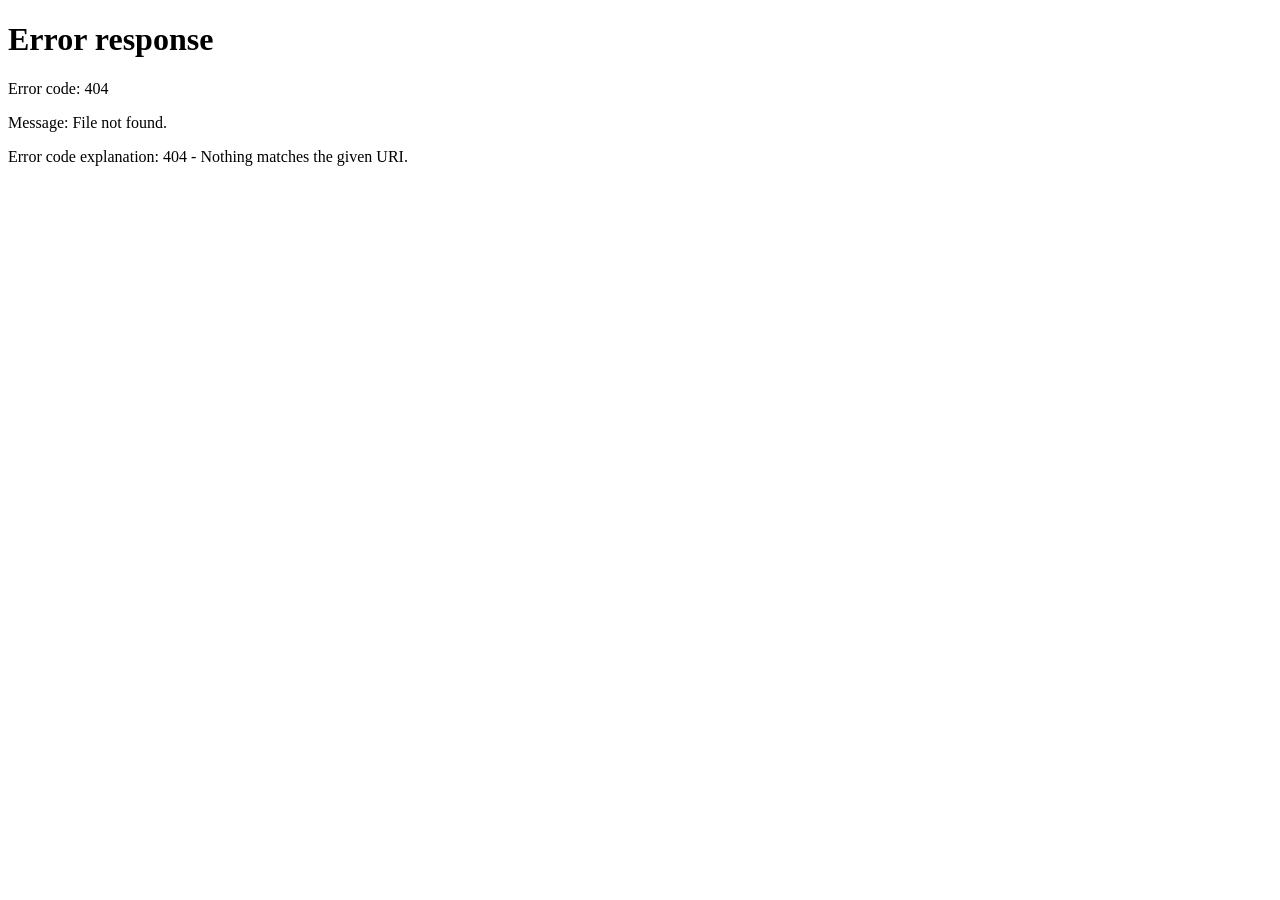
==== index.html @ db294f53 "index.html" ====
<!DOCTYPE html>
<html lang="ru">
<head>
  <meta charset="UTF-8" />
  <meta name="viewport" content="width=device-width, initial-scale=1.0"/>
  <title>EpicRoleplay | Ролевой сервер</title>
  <link href="https://fonts.googleapis.com/css2?family=Inter:wght@400;600&display=swap" rel="stylesheet">
  <style>
    :root {
      --bg: #f4f7fa; 
      --card: white;
      --primary: #3498db;
      --accent: #2ecc71;
      --text: #333;
    }

    * {
      box-sizing: border-box;
      margin: 0;
      padding: 0;
    }

    body {
      font-family: 'Inter', sans-serif;
      background-color: var(--bg);
      color: var(--text);
      line-height: 1.6;
    }

    header {
      background: linear-gradient(to right, #2c3e50, #34495e);
      color: white;
      padding: 60px 20px 40px;
      text-align: center;
    }

    nav {
      background-color: #2c3e50;
      display: flex;
      justify-content: center;
      padding: 10px 0;
    }

    nav a {
      color: white;
      text-decoration: none;
      margin: 0 20px;
      font-weight: bold;
      transition: opacity 0.3s;
    }

    nav a:hover {
      opacity: 0.8;
    }

    .container {
      max-width: 1100px;
      margin: 30px auto;
      padding: 0 20px;
    }

    section {
      margin-bottom: 60px;
    }

    h2 {
      color: #2c3e50;
      border-bottom: 2px solid #ddd;
      padding-bottom: 10px;
      margin-bottom: 20px;
    }

    ul {
      padding-left: 20px;
    }

    li {
      margin-bottom: 8px;
    }

    .beta-date {
      background-color: #e8f5e9;
      padding: 15px;
      border-left: 5px solid var(--accent);
      font-weight: bold;
      margin-top: 20px;
      border-radius: 6px;
    }

    .highlight {
      color: var(--accent);
    }

    .news-item {
      background: white;
      padding: 20px;
      border-radius: 8px;
      box-shadow: 0 2px 8px rgba(0,0,0,0.05);
      margin-bottom: 20px;
      transition: transform 0.2s;
    }

    .news-item:hover {
      transform: translateY(-5px);
    }

    .news-title {
      font-size: 1.2em;
      margin-bottom: 10px;
      color: #2c3e50;
    }

    footer {
      background-color: #2c3e50;
      color: white;
      text-align: center;
      padding: 20px 10px;
    }

    .consent-box {
      background: white;
      padding: 20px;
      border-radius: 8px;
      box-shadow: 0 2px 10px rgba(0,0,0,0.1);
      max-width: 600px;
      margin: 40px auto;
    }

    .consent-box h3 {
      margin-top: 0;
    }

    .consent-box label {
      display: block;
      margin-top: 10px;
    }

    .consent-box input[type="checkbox"] {
      margin-right: 10px;
    }

    .consent-box button {
      margin-top: 15px;
      padding: 10px 20px;
      background-color: var(--accent);
      color: white;
      border: none;
      border-radius: 4px;
      cursor: pointer;
    }

    .consent-box button:disabled {
      background-color: #ccc;
      cursor: not-allowed;
    }

    .ip-info {
      font-size: 0.9em;
      color: #666;
      margin-top: 10px;
    }

    .donate-section {
      background-color: white;
      padding: 30px;
      border-radius: 8px;
      box-shadow: 0 2px 8px rgba(0,0,0,0.1);
      text-align: center;
    }

    .donate-section h2 {
      margin-top: 0;
      color: #2c3e50;
    }

    .donate-button {
      display: inline-block;
      background-color: #e74c3c;
      color: white;
      padding: 12px 25px;
      margin-top: 15px;
      border: none;
      border-radius: 5px;
      font-size: 16px;
      text-decoration: none;
      transition: background-color 0.3s;
    }

    .donate-button:hover {
      background-color: #c0392b;
    }
  </style>
</head>
<body>

<!-- Проверка авторизации -->
<script>
  const currentUser = localStorage.getItem('er_current_user');
  const allowedPages = ['login.html', 'register.html'];

  if (!currentUser && !allowedPages.includes(window.location.pathname.split('/').pop())) {
    window.location.href = 'login.html';
  }
</script>

<header>
  <h1>🌍 EpicRoleplay</h1>
  <p>Ролевой сервер Minecraft 1.12.2 | В разработке</p>
</header>

<nav>
  <a href="#about">О сервере</a>
  <a href="#rules">Правила</a>
  <a href="#laws">Законы</a>
  <a href="#news">Новости</a>
  <a href="#donate">Поддержать</a>
</nav>

<div class="container">

  <!-- О сервере -->
  <section id="about">
    <h2>О сервере</h2>
    <p><strong>EpicRoleplay</strong> — это ролевой сервер Minecraft версии 1.12.2, построенный с акцентом на реалистичность, взаимодействие между игроками и строгую систему законов.</p>
    <p>Мы создаём уникальный мир, где каждый персонаж имеет своё прошлое, настоящее и будущее. Следите за новостями — запуск состоится совсем скоро!</p>
    <div class="beta-date">📅 Бета-тест начнётся примерно <span class="highlight">10 июня 2025 года</span></div>
  </section>

  <!-- Правила -->
  <section id="rules">
    <h2>📜 Правила сервера</h2>
    <ul>
      <li>Не использовать читы, модификации или любые средства, дающие нечестное преимущество.</li>
      <li>Уважать других игроков, администрацию и персонажей.</li>
      <li>Не устраивать "мета-игру" (использовать информацию вне роли).</li>
      <li>Игрок обязан следовать своей роли и избегать OOC (вне персонажа) действий в ролевых зонах.</li>
      <li>Запрещено умышленно портить опыт другим игрокам (гриферство, флуд, оскорбления и т.д.).</li>
    </ul>
  </section>

  <!-- Законы -->
  <section id="laws">
    <h2>⚖️ Законодательство сервера</h2>

    <h3>🏛 Уголовное право</h3>
    <ul>
      <li>Убийство игрока без причины (в рамках ролевой системы) считается преступлением.</li>
      <li>Кражи, грабежи и другие формы хищения имущества подлежат судебному рассмотрению.</li>
      <li>Попытки уничтожения или повреждения чужой собственности рассматриваются как тяжкое преступление.</li>
      <li>Подделка документов, фальшивомонетничество и мошенничество наказываются по всей строгости закона.</li>
      <li>Создание или распространение наркотических веществ карается лишением свободы.</li>
    </ul>

    <h3>🚦 Административное право</h3>
    <ul>
      <li>Нарушение правил дорожного движения (в случае их наличия) карается штрафом или задержанием.</li>
      <li>Шум после установленного времени, а также мешание общественному порядку могут привести к предупреждению или временному аресту.</li>
      <li>Отказ от регистрации личности при запросе представителя власти может быть расценён как подозрительное поведение.</li>
    </ul>
  </section>

  <!-- Новости -->
  <section id="news">
    <h2>📰 Новости</h2>

    <div class="news-item">
      <div class="news-title">Новость 1: Обновление мира</div>
      <p>Мы завершили этап постройки основной столицы — город готов к жизни. В скором времени начнутся тестирования ролевой системы внутри города.</p>
    </div>

    <div class="news-item">
      <div class="news-title">Новость 2: Подготовка к бета-тесту</div>
      <p>Бета-тест намечен на 10 июня 2025 года. Подписывайтесь на наш Discord, чтобы получить ранний доступ!</p>
    </div>

    <div class="news-item">
      <div class="news-title">Новость 3:Мы не успеваем сделать сервер</div>
      <p>Бета-тест может быть перенесён</p>
    </div>

  </section>

  <!-- Форма согласия -->
  <section id="consent">
    <div class="consent-box">
      <h3>✅ Ознакомьтесь с правилами</h3>
      <p>Прежде чем продолжить, пожалуйста, ознакомьтесь с правилами и подтвердите своё согласие:</p>

      <label>
        <input type="checkbox" id="agreeCheckbox" />
        Я ознакомился с правилами и принимаю их
      </label>

      <button id="continueBtn" disabled onclick="saveConsent()">Продолжить</button>

      <div class="ip-info" id="ipInfo">Ваш IP: загрузка...</div>
    </div>
  </section>

  <!-- Кнопка пожертвования -->
  <section id="donate">
    <div class="donate-section">
      <h2>💳 Поддержите развитие сервера</h2>
      <p>Твоя помощь позволяет нам покупать мощные сервера, делать обновки и проводить ивенты для всех игроков.</p>
      <a href="https://www.donationalerts.com/r/artemikprominecraft"  target="_blank" class="donate-button">💸 Поддержать на DonationAlerts</a>
    </div>
  </section>

</div>

<footer>
  <p>&copy; 2025 EpicRoleplay. Все права защищены.</p>
</footer>

<script>
  // Получаем IP через API
  async function getIP() {
    try {
      const res = await fetch('https://api.ipify.org?format=json');
      const data = await res.json();
      const ip = data.ip;

      document.getElementById('ipInfo').innerText = 'Ваш IP: ' + ip;

      // Сохраняем IP в localStorage
      const user = localStorage.getItem('er_current_user');
      if (user) {
        let users = JSON.parse(localStorage.getItem('er_users') || '{}');
        if (users[user]) {
          users[user].ip = ip;
          localStorage.setItem('er_users', JSON.stringify(users));
        }
      }

    } catch (e) {
      document.getElementById('ipInfo').innerText = 'Ваш IP: Не удалось определить';
    }
  }

  // Пользователь принимает правила
  function saveConsent() {
    const user = localStorage.getItem('er_current_user');
    if (!user) return;

    let users = JSON.parse(localStorage.getItem('er_users') || '{}');

    if (users[user]) {
      users[user].acceptedRules = true;
      localStorage.setItem('er_users', JSON.stringify(users));
      alert("✅ Вы приняли правила!");
      document.querySelector('.consent-box').style.display = 'none';
    }
  }

  // Проверка: принял ли пользователь правила
  function checkConsent() {
    const user = localStorage.getItem('er_current_user');
    if (!user) return;

    const users = JSON.parse(localStorage.getItem('er_users') || '{}');
    const hasAccepted = users[user]?.acceptedRules === true;

    if (hasAccepted) {
      document.querySelector('.consent-box').style.display = 'none';
    } else {
      document.querySelector('.consent-box').style.display = 'block';
    }
  }

  // При загрузке страницы:
  document.addEventListener('DOMContentLoaded', () => {
    checkConsent();
    getIP();

    document.getElementById('agreeCheckbox').addEventListener('change', function () {
      const btn = document.getElementById('continueBtn');
      btn.disabled = !this.checked;
    });
  });
</script>

</body>
</html>
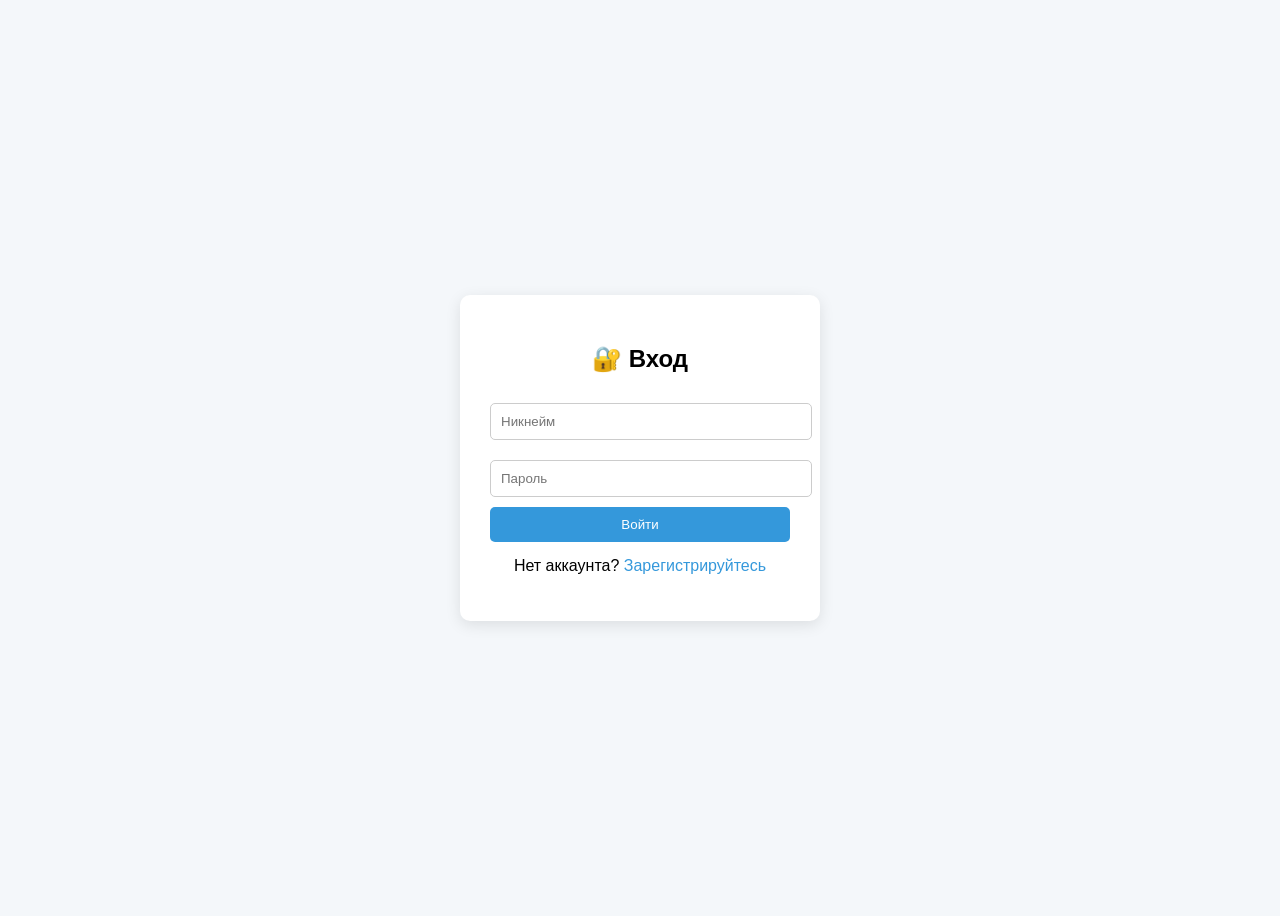
==== commit 522e7736: "index.html" ====
--- a/index.html
+++ b/index.html
@@ -244,11 +244,12 @@
 
     <h3>🏛 Уголовное право</h3>
     <ul>
-      <li>Убийство игрока без причины (в рамках ролевой системы) считается преступлением.</li>
-      <li>Кражи, грабежи и другие формы хищения имущества подлежат судебному рассмотрению.</li>
-      <li>Попытки уничтожения или повреждения чужой собственности рассматриваются как тяжкое преступление.</li>
-      <li>Подделка документов, фальшивомонетничество и мошенничество наказываются по всей строгости закона.</li>
-      <li>Создание или распространение наркотических веществ карается лишением свободы.</li>
+      <li>1.Убийство игрока без причины (в рамках ролевой системы) считается преступлением.</li>
+      <li>2 Кражи, грабежи и другие формы хищения имущества подлежат судебному рассмотрению.</li>
+      <li>2.2Попытки уничтожения или повреждения чужой собственности рассматриваются как тяжкое преступление.</li>
+      <li>3 Подделка документов, фальшивомонетничество и мошенничество наказываются по всей строгости закона.</li>
+      <li>4 Создание или распространение наркотических веществ карается лишением свободы.</li>
+      <li>5.1 За нецелевое расходование бюджетных средств предусмотрена ответственность <li>
     </ul>
 
     <h3>🚦 Административное право</h3>
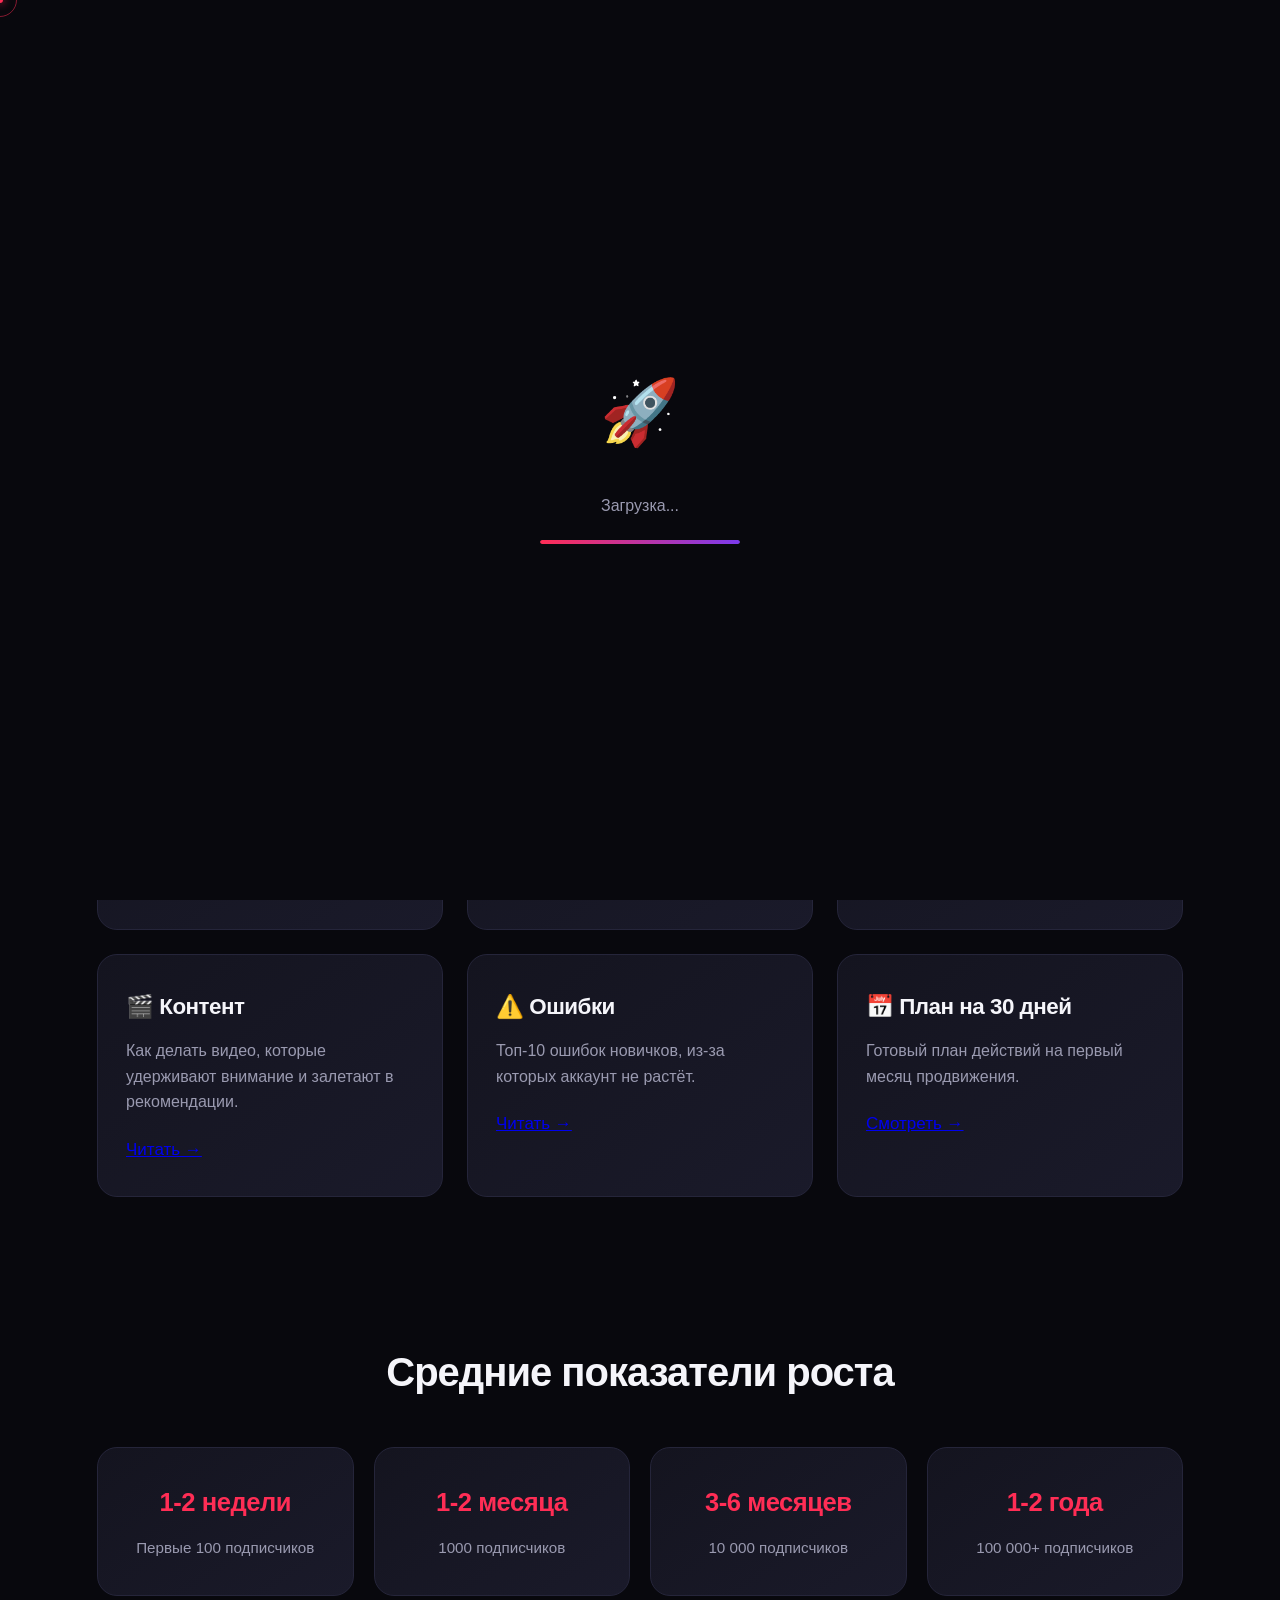
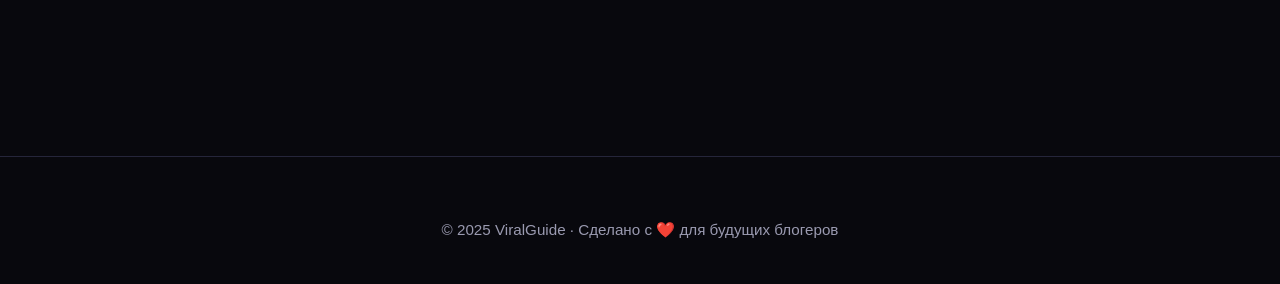
==== commit 994481c6: "Add files via upload" ====
--- a/index.html
+++ b/index.html
@@ -1,384 +1,82 @@
-<!DOCTYPE html>
-<html lang="ru">
-<head>
-  <meta charset="UTF-8" />
-  <meta name="viewport" content="width=device-width, initial-scale=1.0"/>
-  <title>EpicRoleplay | Ролевой сервер</title>
-  <link href="https://fonts.googleapis.com/css2?family=Inter:wght@400;600&display=swap" rel="stylesheet">
-  <style>
-    :root {
-      --bg: #f4f7fa; 
-      --card: white;
-      --primary: #3498db;
-      --accent: #2ecc71;
-      --text: #333;
-    }
-
-    * {
-      box-sizing: border-box;
-      margin: 0;
-      padding: 0;
-    }
-
-    body {
-      font-family: 'Inter', sans-serif;
-      background-color: var(--bg);
-      color: var(--text);
-      line-height: 1.6;
-    }
-
-    header {
-      background: linear-gradient(to right, #2c3e50, #34495e);
-      color: white;
-      padding: 60px 20px 40px;
-      text-align: center;
-    }
-
-    nav {
-      background-color: #2c3e50;
-      display: flex;
-      justify-content: center;
-      padding: 10px 0;
-    }
-
-    nav a {
-      color: white;
-      text-decoration: none;
-      margin: 0 20px;
-      font-weight: bold;
-      transition: opacity 0.3s;
-    }
-
-    nav a:hover {
-      opacity: 0.8;
-    }
-
-    .container {
-      max-width: 1100px;
-      margin: 30px auto;
-      padding: 0 20px;
-    }
-
-    section {
-      margin-bottom: 60px;
-    }
-
-    h2 {
-      color: #2c3e50;
-      border-bottom: 2px solid #ddd;
-      padding-bottom: 10px;
-      margin-bottom: 20px;
-    }
-
-    ul {
-      padding-left: 20px;
-    }
-
-    li {
-      margin-bottom: 8px;
-    }
-
-    .beta-date {
-      background-color: #e8f5e9;
-      padding: 15px;
-      border-left: 5px solid var(--accent);
-      font-weight: bold;
-      margin-top: 20px;
-      border-radius: 6px;
-    }
-
-    .highlight {
-      color: var(--accent);
-    }
-
-    .news-item {
-      background: white;
-      padding: 20px;
-      border-radius: 8px;
-      box-shadow: 0 2px 8px rgba(0,0,0,0.05);
-      margin-bottom: 20px;
-      transition: transform 0.2s;
-    }
-
-    .news-item:hover {
-      transform: translateY(-5px);
-    }
-
-    .news-title {
-      font-size: 1.2em;
-      margin-bottom: 10px;
-      color: #2c3e50;
-    }
-
-    footer {
-      background-color: #2c3e50;
-      color: white;
-      text-align: center;
-      padding: 20px 10px;
-    }
-
-    .consent-box {
-      background: white;
-      padding: 20px;
-      border-radius: 8px;
-      box-shadow: 0 2px 10px rgba(0,0,0,0.1);
-      max-width: 600px;
-      margin: 40px auto;
-    }
-
-    .consent-box h3 {
-      margin-top: 0;
-    }
-
-    .consent-box label {
-      display: block;
-      margin-top: 10px;
-    }
-
-    .consent-box input[type="checkbox"] {
-      margin-right: 10px;
-    }
-
-    .consent-box button {
-      margin-top: 15px;
-      padding: 10px 20px;
-      background-color: var(--accent);
-      color: white;
-      border: none;
-      border-radius: 4px;
-      cursor: pointer;
-    }
-
-    .consent-box button:disabled {
-      background-color: #ccc;
-      cursor: not-allowed;
-    }
-
-    .ip-info {
-      font-size: 0.9em;
-      color: #666;
-      margin-top: 10px;
-    }
-
-    .donate-section {
-      background-color: white;
-      padding: 30px;
-      border-radius: 8px;
-      box-shadow: 0 2px 8px rgba(0,0,0,0.1);
-      text-align: center;
-    }
-
-    .donate-section h2 {
-      margin-top: 0;
-      color: #2c3e50;
-    }
-
-    .donate-button {
-      display: inline-block;
-      background-color: #e74c3c;
-      color: white;
-      padding: 12px 25px;
-      margin-top: 15px;
-      border: none;
-      border-radius: 5px;
-      font-size: 16px;
-      text-decoration: none;
-      transition: background-color 0.3s;
-    }
-
-    .donate-button:hover {
-      background-color: #c0392b;
-    }
-  </style>
-</head>
-<body>
-
-<!-- Проверка авторизации -->
-<script>
-  const currentUser = localStorage.getItem('er_current_user');
-  const allowedPages = ['login.html', 'register.html'];
-
-  if (!currentUser && !allowedPages.includes(window.location.pathname.split('/').pop())) {
-    window.location.href = 'login.html';
-  }
-</script>
-
-<header>
-  <h1>🌍 EpicRoleplay</h1>
-  <p>Ролевой сервер Minecraft 1.12.2 | В разработке</p>
-</header>
-
-<nav>
-  <a href="#about">О сервере</a>
-  <a href="#rules">Правила</a>
-  <a href="#laws">Законы</a>
-  <a href="#news">Новости</a>
-  <a href="#donate">Поддержать</a>
-</nav>
-
-<div class="container">
-
-  <!-- О сервере -->
-  <section id="about">
-    <h2>О сервере</h2>
-    <p><strong>EpicRoleplay</strong> — это ролевой сервер Minecraft версии 1.12.2, построенный с акцентом на реалистичность, взаимодействие между игроками и строгую систему законов.</p>
-    <p>Мы создаём уникальный мир, где каждый персонаж имеет своё прошлое, настоящее и будущее. Следите за новостями — запуск состоится совсем скоро!</p>
-    <div class="beta-date">📅 Бета-тест начнётся примерно <span class="highlight">10 июня 2025 года</span></div>
-  </section>
-
-  <!-- Правила -->
-  <section id="rules">
-    <h2>📜 Правила сервера</h2>
-    <ul>
-      <li>Не использовать читы, модификации или любые средства, дающие нечестное преимущество.</li>
-      <li>Уважать других игроков, администрацию и персонажей.</li>
-      <li>Не устраивать "мета-игру" (использовать информацию вне роли).</li>
-      <li>Игрок обязан следовать своей роли и избегать OOC (вне персонажа) действий в ролевых зонах.</li>
-      <li>Запрещено умышленно портить опыт другим игрокам (гриферство, флуд, оскорбления и т.д.).</li>
-    </ul>
-  </section>
-
-  <!-- Законы -->
-  <section id="laws">
-    <h2>⚖️ Законодательство сервера</h2>
-
-    <h3>🏛 Уголовное право</h3>
-    <ul>
-      <li>1.Убийство игрока без причины (в рамках ролевой системы) считается преступлением.</li>
-      <li>2 Кражи, грабежи и другие формы хищения имущества подлежат судебному рассмотрению.</li>
-      <li>2.2Попытки уничтожения или повреждения чужой собственности рассматриваются как тяжкое преступление.</li>
-      <li>3 Подделка документов, фальшивомонетничество и мошенничество наказываются по всей строгости закона.</li>
-      <li>4 Создание или распространение наркотических веществ карается лишением свободы.</li>
-      <li>5.1 За нецелевое расходование бюджетных средств предусмотрена ответственность <li>
-    </ul>
-
-    <h3>🚦 Административное право</h3>
-    <ul>
-      <li>Нарушение правил дорожного движения (в случае их наличия) карается штрафом или задержанием.</li>
-      <li>Шум после установленного времени, а также мешание общественному порядку могут привести к предупреждению или временному аресту.</li>
-      <li>Отказ от регистрации личности при запросе представителя власти может быть расценён как подозрительное поведение.</li>
-    </ul>
-  </section>
-
-  <!-- Новости -->
-  <section id="news">
-    <h2>📰 Новости</h2>
-
-    <div class="news-item">
-      <div class="news-title">Новость 1: Обновление мира</div>
-      <p>Мы завершили этап постройки основной столицы — город готов к жизни. В скором времени начнутся тестирования ролевой системы внутри города.</p>
-    </div>
-
-    <div class="news-item">
-      <div class="news-title">Новость 2: Подготовка к бета-тесту</div>
-      <p>Бета-тест намечен на 10 июня 2025 года. Подписывайтесь на наш Discord, чтобы получить ранний доступ!</p>
-    </div>
-
-    <div class="news-item">
-      <div class="news-title">Новость 3:Мы не успеваем сделать сервер</div>
-      <p>Бета-тест может быть перенесён</p>
-    </div>
-
-  </section>
-
-  <!-- Форма согласия -->
-  <section id="consent">
-    <div class="consent-box">
-      <h3>✅ Ознакомьтесь с правилами</h3>
-      <p>Прежде чем продолжить, пожалуйста, ознакомьтесь с правилами и подтвердите своё согласие:</p>
-
-      <label>
-        <input type="checkbox" id="agreeCheckbox" />
-        Я ознакомился с правилами и принимаю их
-      </label>
-
-      <button id="continueBtn" disabled onclick="saveConsent()">Продолжить</button>
-
-      <div class="ip-info" id="ipInfo">Ваш IP: загрузка...</div>
-    </div>
-  </section>
-
-  <!-- Кнопка пожертвования -->
-  <section id="donate">
-    <div class="donate-section">
-      <h2>💳 Поддержите развитие сервера</h2>
-      <p>Твоя помощь позволяет нам покупать мощные сервера, делать обновки и проводить ивенты для всех игроков.</p>
-      <a href="https://www.donationalerts.com/r/artemikprominecraft"  target="_blank" class="donate-button">💸 Поддержать на DonationAlerts</a>
-    </div>
-  </section>
-
-</div>
-
-<footer>
-  <p>&copy; 2025 EpicRoleplay. Все права защищены.</p>
-</footer>
-
-<script>
-  // Получаем IP через API
-  async function getIP() {
-    try {
-      const res = await fetch('https://api.ipify.org?format=json');
-      const data = await res.json();
-      const ip = data.ip;
-
-      document.getElementById('ipInfo').innerText = 'Ваш IP: ' + ip;
-
-      // Сохраняем IP в localStorage
-      const user = localStorage.getItem('er_current_user');
-      if (user) {
-        let users = JSON.parse(localStorage.getItem('er_users') || '{}');
-        if (users[user]) {
-          users[user].ip = ip;
-          localStorage.setItem('er_users', JSON.stringify(users));
-        }
-      }
-
-    } catch (e) {
-      document.getElementById('ipInfo').innerText = 'Ваш IP: Не удалось определить';
-    }
-  }
-
-  // Пользователь принимает правила
-  function saveConsent() {
-    const user = localStorage.getItem('er_current_user');
-    if (!user) return;
-
-    let users = JSON.parse(localStorage.getItem('er_users') || '{}');
-
-    if (users[user]) {
-      users[user].acceptedRules = true;
-      localStorage.setItem('er_users', JSON.stringify(users));
-      alert("✅ Вы приняли правила!");
-      document.querySelector('.consent-box').style.display = 'none';
-    }
-  }
-
-  // Проверка: принял ли пользователь правила
-  function checkConsent() {
-    const user = localStorage.getItem('er_current_user');
-    if (!user) return;
-
-    const users = JSON.parse(localStorage.getItem('er_users') || '{}');
-    const hasAccepted = users[user]?.acceptedRules === true;
-
-    if (hasAccepted) {
-      document.querySelector('.consent-box').style.display = 'none';
-    } else {
-      document.querySelector('.consent-box').style.display = 'block';
-    }
-  }
-
-  // При загрузке страницы:
-  document.addEventListener('DOMContentLoaded', () => {
-    checkConsent();
-    getIP();
-
-    document.getElementById('agreeCheckbox').addEventListener('change', function () {
-      const btn = document.getElementById('continueBtn');
-      btn.disabled = !this.checked;
-    });
-  });
-</script>
-
-</body>
-</html>
+<!DOCTYPE html>
+<html lang="ru">
+<head>
+  <meta charset="UTF-8">
+  <meta name="viewport" content="width=device-width, initial-scale=1.0">
+  <title>Как стать популярным — Гайд 2025</title>
+  <meta name="description" content="Полный гайд: как набрать подписчиков в TikTok, YouTube, Instagram и стать популярным.">
+  <link rel="stylesheet" href="style.css">
+</head>
+<body>
+  <header>
+    <nav>
+      <a href="index.html" class="logo">🚀 ViralGuide</a>
+      <ul>
+        <li><a href="index.html" class="active">Главная</a></li>
+        <li><a href="tiktok.html">TikTok</a></li>
+        <li><a href="youtube.html">YouTube</a></li>
+        <li><a href="instagram.html">Instagram</a></li>
+        <li><a href="content.html">Контент</a></li>
+        <li><a href="mistakes.html">Ошибки</a></li>
+      </ul>
+    </nav>
+  </header>
+
+  <main>
+    <section class="hero">
+      <h1>Как стать популярным в 2025 году</h1>
+      <p>Пошаговый гайд по TikTok, YouTube, Instagram и другим платформам. Без воды, без вложений, только рабочие методы.</p>
+      <a href="tiktok.html" class="btn">Начать с TikTok →</a>
+    </section>
+
+    <section class="grid">
+      <div class="card">
+        <h3>📱 TikTok</h3>
+        <p>Алгоритм, тренды, звуки и способы быстро набрать первые 10 000 подписчиков.</p>
+        <a href="tiktok.html">Читать →</a>
+      </div>
+      <div class="card">
+        <h3>▶️ YouTube</h3>
+        <p>Shorts, длинные ролики, оптимизация и первые 1000 подписчиков.</p>
+        <a href="youtube.html">Читать →</a>
+      </div>
+      <div class="card">
+        <h3>📸 Instagram</h3>
+        <p>Reels, карусели, сторис и алгоритм 2025 года.</p>
+        <a href="instagram.html">Читать →</a>
+      </div>
+      <div class="card">
+        <h3>🎬 Контент</h3>
+        <p>Как делать видео, которые удерживают внимание и залетают в рекомендации.</p>
+        <a href="content.html">Читать →</a>
+      </div>
+      <div class="card">
+        <h3>⚠️ Ошибки</h3>
+        <p>Топ-10 ошибок новичков, из-за которых аккаунт не растёт.</p>
+        <a href="mistakes.html">Читать →</a>
+      </div>
+      <div class="card">
+        <h3>📅 План на 30 дней</h3>
+        <p>Готовый план действий на первый месяц продвижения.</p>
+        <a href="content.html#plan">Смотреть →</a>
+      </div>
+    </section>
+
+    <section class="stats">
+      <h2>Средние показатели роста</h2>
+      <div class="stat-grid">
+        <div><strong>1-2 недели</strong><span>Первые 100 подписчиков</span></div>
+        <div><strong>1-2 месяца</strong><span>1000 подписчиков</span></div>
+        <div><strong>3-6 месяцев</strong><span>10 000 подписчиков</span></div>
+        <div><strong>1-2 года</strong><span>100 000+ подписчиков</span></div>
+      </div>
+    </section>
+  </main>
+
+  <footer>
+    <p>© 2025 ViralGuide · Сделано с ❤️ для будущих блогеров</p>
+  </footer>
+
+  <script src="script.js"></script>
+</body>
+</html>
--- a/style.css
+++ b/style.css
@@ -0,0 +1,1800 @@
+/* ============================================
+   STYLE.CSS — TikTopia v10.0
+   Полный стиль
+   ============================================ */
+
+* { margin: 0; padding: 0; box-sizing: border-box; }
+
+/* ---------- ПЕРЕМЕННЫЕ / ТЕМЫ ---------- */
+:root {
+  --bg: #08080d;
+  --bg-2: #0f0f18;
+  --card: #14141f;
+  --card-2: #1a1a2a;
+  --text: #f5f5fa;
+  --muted: #9a9ab0;
+  --accent: #ff2d55;
+  --accent-2: #7c3aed;
+  --accent-3: #06b6d4;
+  --accent-4: #fbbf24;
+  --accent-5: #10b981;
+  --border: #25253a;
+  --glow: 0 0 40px rgba(255, 45, 85, 0.3);
+  --radius: 20px;
+  --radius-sm: 12px;
+  --radius-lg: 28px;
+  --transition: 0.3s cubic-bezier(0.34, 1.56, 0.64, 1);
+}
+
+body.theme-light {
+  --bg: #f8f8fc;
+  --bg-2: #ffffff;
+  --card: #ffffff;
+  --card-2: #f0f0f8;
+  --text: #12121a;
+  --muted: #6a6a80;
+  --border: #e0e0ec;
+  --accent: #e11d48;
+  --accent-2: #7c3aed;
+  --accent-3: #0891b2;
+  --accent-4: #d97706;
+}
+
+body.theme-neon {
+  --bg: #050508;
+  --bg-2: #0a0a12;
+  --card: #0d0d18;
+  --card-2: #12122a;
+  --text: #00ffcc;
+  --muted: #00cc99;
+  --accent: #ff00ff;
+  --accent-2: #00ffff;
+  --accent-3: #00ff00;
+  --accent-4: #ffff00;
+  --border: #1a1a3a;
+}
+
+body.theme-neon {
+  text-shadow: 0 0 4px rgba(0, 255, 204, 0.5);
+}
+
+body.theme-neon .card,
+body.theme-neon .btn,
+body.theme-neon .callout,
+body.theme-neon .stat-grid > div {
+  box-shadow: 0 0 20px rgba(255, 0, 255, 0.3);
+}
+
+body.theme-neon header {
+  box-shadow: 0 0 30px rgba(0, 255, 255, 0.2);
+}
+
+/* ---------- БАЗА ---------- */
+html { scroll-behavior: smooth; }
+
+body {
+  font-family: 'Inter', -apple-system, BlinkMacSystemFont, 'Segoe UI', Roboto, sans-serif;
+  background: var(--bg);
+  color: var(--text);
+  line-height: 1.75;
+  font-size: 17px;
+  overflow-x: hidden;
+  min-height: 100vh;
+  background-image:
+    radial-gradient(ellipse at top left, rgba(255, 45, 85, 0.08), transparent 50%),
+    radial-gradient(ellipse at bottom right, rgba(124, 58, 237, 0.08), transparent 50%);
+  background-attachment: fixed;
+  transition: background-color 0.4s ease, color 0.4s ease;
+}
+
+body.theme-light {
+  background-image:
+    radial-gradient(ellipse at top left, rgba(225, 29, 72, 0.06), transparent 50%),
+    radial-gradient(ellipse at bottom right, rgba(124, 58, 237, 0.06), transparent 50%);
+}
+
+/* ---------- CUSTOM CURSOR ---------- */
+.cursor-dot,
+.cursor-outline {
+  position: fixed;
+  top: 0;
+  left: 0;
+  border-radius: 50%;
+  pointer-events: none;
+  z-index: 99999;
+  transform: translate(-50%, -50%);
+  transition: opacity 0.3s;
+}
+
+.cursor-dot {
+  width: 6px;
+  height: 6px;
+  background: var(--accent);
+  box-shadow: 0 0 10px var(--accent);
+}
+
+.cursor-outline {
+  width: 34px;
+  height: 34px;
+  border: 1.5px solid rgba(255, 45, 85, 0.5);
+  transition: transform 0.15s ease, width 0.2s, height 0.2s, border-color 0.2s;
+}
+
+.cursor-outline.hover {
+  width: 60px;
+  height: 60px;
+  border-color: var(--accent-2);
+  background: rgba(124, 58, 237, 0.1);
+}
+
+@media (hover: none) {
+  .cursor-dot,
+  .cursor-outline { display: none; }
+}
+
+/* ---------- HEADER ---------- */
+header {
+  position: sticky;
+  top: 0;
+  background: rgba(8, 8, 13, 0.75);
+  backdrop-filter: blur(20px) saturate(180%);
+  -webkit-backdrop-filter: blur(20px) saturate(180%);
+  border-bottom: 1px solid var(--border);
+  z-index: 1000;
+  transition: padding 0.3s, border-color 0.3s;
+}
+
+body.theme-light header {
+  background: rgba(248, 248, 252, 0.85);
+}
+
+header.scrolled {
+  border-bottom-color: rgba(255, 45, 85, 0.3);
+}
+
+nav {
+  max-width: 1400px;
+  margin: 0 auto;
+  padding: 16px 28px;
+  display: flex;
+  justify-content: space-between;
+  align-items: center;
+  gap: 20px;
+}
+
+.logo {
+  font-size: 1.5rem;
+  font-weight: 800;
+  color: var(--text);
+  text-decoration: none;
+  letter-spacing: -0.5px;
+  display: flex;
+  align-items: center;
+  gap: 8px;
+  white-space: nowrap;
+  cursor: pointer;
+}
+
+.logo-icon {
+  display: inline-block;
+  animation: logoSpin 8s linear infinite;
+}
+
+nav ul {
+  list-style: none;
+  display: flex;
+  gap: 4px;
+  align-items: center;
+}
+
+nav a.nav-link {
+  color: var(--muted);
+  text-decoration: none;
+  font-size: 0.9rem;
+  font-weight: 500;
+  padding: 8px 14px;
+  border-radius: 10px;
+  transition: all 0.25s;
+  position: relative;
+  white-space: nowrap;
+}
+
+nav a.nav-link:hover {
+  color: var(--text);
+  background: rgba(255, 255, 255, 0.05);
+}
+
+nav a.nav-link.active {
+  color: var(--text);
+  background: linear-gradient(135deg, rgba(255, 45, 85, 0.15), rgba(124, 58, 237, 0.15));
+  box-shadow: inset 0 0 0 1px rgba(255, 45, 85, 0.3);
+}
+
+/* ---------- PLAYER LEVEL BADGE ---------- */
+.player-level {
+  display: flex;
+  align-items: center;
+  gap: 8px;
+  padding: 6px 14px;
+  background: linear-gradient(135deg, rgba(255, 45, 85, 0.15), rgba(124, 58, 237, 0.15));
+  border: 1px solid rgba(255, 45, 85, 0.3);
+  border-radius: 50px;
+  font-size: 0.85rem;
+  font-weight: 700;
+  white-space: nowrap;
+}
+
+.player-level .level-icon { font-size: 1.1rem; }
+
+/* ---------- BURGER MENU ---------- */
+.burger {
+  display: none;
+  background: none;
+  border: none;
+  color: var(--text);
+  font-size: 1.5rem;
+  cursor: pointer;
+  padding: 8px;
+  z-index: 1001;
+}
+
+@media (max-width: 1200px) {
+  .burger { display: block; }
+
+  nav ul {
+    position: fixed;
+    top: 0;
+    right: -100%;
+    width: 85%;
+    max-width: 340px;
+    height: 100vh;
+    background: var(--bg-2);
+    flex-direction: column;
+    padding: 80px 24px 40px;
+    gap: 8px;
+    transition: right 0.4s cubic-bezier(0.34, 1.56, 0.64, 1);
+    border-left: 1px solid var(--border);
+    align-items: stretch;
+    z-index: 999;
+    overflow-y: auto;
+  }
+
+  nav ul.open { right: 0; }
+
+  nav a.nav-link {
+    padding: 14px 20px;
+    font-size: 1rem;
+    text-align: center;
+  }
+
+  nav { padding: 14px 20px; }
+}
+
+/* ---------- MAIN ---------- */
+main {
+  max-width: 1150px;
+  margin: 0 auto;
+  padding: 48px 32px 100px;
+  position: relative;
+  z-index: 1;
+}
+
+/* ---------- HERO ---------- */
+.hero {
+  text-align: center;
+  padding: 80px 0 60px;
+  position: relative;
+}
+
+.hero-badge {
+  display: inline-block;
+  padding: 8px 20px;
+  border-radius: 50px;
+  background: linear-gradient(135deg, rgba(255, 45, 85, 0.15), rgba(124, 58, 237, 0.15));
+  border: 1px solid rgba(255, 45, 85, 0.3);
+  font-size: 0.9rem;
+  font-weight: 600;
+  color: var(--accent);
+  margin-bottom: 24px;
+  letter-spacing: 0.5px;
+}
+
+.hero h1 {
+  font-size: clamp(2.5rem, 7vw, 4.5rem);
+  font-weight: 900;
+  line-height: 1.05;
+  letter-spacing: -2px;
+  margin-bottom: 24px;
+}
+
+.hero p {
+  font-size: clamp(1.1rem, 2vw, 1.35rem);
+  color: var(--muted);
+  max-width: 700px;
+  margin: 0 auto 40px;
+  min-height: 4em;
+}
+
+/* ---------- BUTTONS ---------- */
+.btn {
+  display: inline-flex;
+  align-items: center;
+  gap: 10px;
+  padding: 16px 36px;
+  background: linear-gradient(135deg, var(--accent), var(--accent-2));
+  color: #fff;
+  text-decoration: none;
+  border-radius: 50px;
+  font-weight: 700;
+  font-size: 1.05rem;
+  position: relative;
+  overflow: hidden;
+  transition: transform 0.25s, box-shadow 0.25s;
+  box-shadow: 0 10px 30px rgba(255, 45, 85, 0.3);
+  border: none;
+  cursor: pointer;
+  font-family: inherit;
+}
+
+.btn:hover {
+  transform: translateY(-3px) scale(1.03);
+  box-shadow: 0 20px 50px rgba(255, 45, 85, 0.5);
+}
+
+.btn:active { transform: translateY(-1px) scale(0.98); }
+
+.btn-secondary {
+  background: rgba(255, 255, 255, 0.05);
+  border: 1px solid var(--border);
+  box-shadow: none;
+  color: var(--text);
+}
+
+body.theme-light .btn-secondary { background: rgba(0, 0, 0, 0.03); }
+
+.btn-secondary:hover {
+  background: rgba(255, 255, 255, 0.1);
+  border-color: var(--accent);
+  box-shadow: 0 10px 30px rgba(255, 45, 85, 0.2);
+}
+
+/* ---------- SEARCH ---------- */
+.search-container {
+  max-width: 600px;
+  margin: 0 auto 40px;
+  position: relative;
+}
+
+.search-input {
+  width: 100%;
+  padding: 16px 56px 16px 24px;
+  background: var(--card);
+  border: 1px solid var(--border);
+  border-radius: 50px;
+  color: var(--text);
+  font-size: 1rem;
+  font-family: inherit;
+  outline: none;
+  transition: all 0.3s;
+}
+
+.search-input:focus {
+  border-color: var(--accent);
+  box-shadow: 0 0 0 4px rgba(255, 45, 85, 0.15);
+  background: var(--card-2);
+}
+
+.search-input::placeholder { color: var(--muted); }
+
+.search-icon {
+  position: absolute;
+  right: 22px;
+  top: 50%;
+  transform: translateY(-50%);
+  color: var(--muted);
+  pointer-events: none;
+  font-size: 1.1rem;
+}
+
+.search-results {
+  position: absolute;
+  top: calc(100% + 8px);
+  left: 0;
+  right: 0;
+  background: var(--card-2);
+  border: 1px solid var(--border);
+  border-radius: 16px;
+  padding: 8px;
+  max-height: 400px;
+  overflow-y: auto;
+  z-index: 100;
+  display: none;
+  box-shadow: 0 20px 60px rgba(0, 0, 0, 0.5);
+}
+
+.search-results.open { display: block; }
+
+.search-result {
+  padding: 12px 16px;
+  border-radius: 10px;
+  cursor: pointer;
+  transition: background 0.2s;
+  display: block;
+  text-decoration: none;
+  color: var(--text);
+}
+
+.search-result:hover { background: rgba(255, 45, 85, 0.1); }
+
+.search-result strong {
+  color: var(--accent);
+  font-size: 0.95rem;
+  display: block;
+}
+
+.search-result span {
+  color: var(--muted);
+  font-size: 0.85rem;
+  display: block;
+}
+
+/* ---------- GRID CARDS ---------- */
+.grid {
+  display: grid;
+  grid-template-columns: repeat(auto-fit, minmax(280px, 1fr));
+  gap: 24px;
+  margin: 60px 0;
+}
+
+.card {
+  background: linear-gradient(145deg, var(--card), var(--card-2));
+  border: 1px solid var(--border);
+  border-radius: var(--radius);
+  padding: 32px 28px;
+  position: relative;
+  overflow: hidden;
+  text-decoration: none;
+  color: var(--text);
+  display: block;
+  transition: transform 0.35s cubic-bezier(0.34, 1.56, 0.64, 1),
+              border-color 0.3s,
+              box-shadow 0.3s;
+  transform-style: preserve-3d;
+}
+
+.card::before {
+  content: '';
+  position: absolute;
+  top: 0;
+  left: 0;
+  right: 0;
+  height: 3px;
+  background: linear-gradient(90deg, var(--accent), var(--accent-2), var(--accent-3));
+  transform: scaleX(0);
+  transform-origin: left;
+  transition: transform 0.4s;
+}
+
+.card:hover::before { transform: scaleX(1); }
+
+.card-icon {
+  font-size: 2.5rem;
+  margin-bottom: 16px;
+  display: inline-block;
+  filter: drop-shadow(0 4px 12px rgba(255, 45, 85, 0.4));
+}
+
+.card h3 {
+  font-size: 1.4rem;
+  font-weight: 800;
+  margin-bottom: 12px;
+  letter-spacing: -0.5px;
+}
+
+.card p {
+  color: var(--muted);
+  margin-bottom: 20px;
+  font-size: 1rem;
+  line-height: 1.6;
+}
+
+.card-arrow {
+  color: var(--accent);
+  font-weight: 700;
+  font-size: 0.95rem;
+  display: inline-flex;
+  align-items: center;
+  gap: 6px;
+  transition: gap 0.3s;
+}
+
+.card:hover .card-arrow { gap: 12px; }
+
+/* ---------- STATS ---------- */
+.stats {
+  margin-top: 80px;
+  padding: 60px 0;
+  position: relative;
+}
+
+.stats h2 {
+  text-align: center;
+  font-size: clamp(1.8rem, 4vw, 2.5rem);
+  margin-bottom: 40px;
+  font-weight: 800;
+  letter-spacing: -1px;
+}
+
+.stat-grid {
+  display: grid;
+  grid-template-columns: repeat(auto-fit, minmax(200px, 1fr));
+  gap: 20px;
+}
+
+.stat-grid > div {
+  background: linear-gradient(145deg, var(--card), var(--card-2));
+  border: 1px solid var(--border);
+  border-radius: var(--radius);
+  padding: 32px 24px;
+  text-align: center;
+  position: relative;
+  overflow: hidden;
+  transition: transform 0.3s, border-color 0.3s;
+}
+
+.stat-grid > div::before {
+  content: '';
+  position: absolute;
+  inset: 0;
+  background: radial-gradient(circle at 50% 0%, rgba(255, 45, 85, 0.15), transparent 70%);
+  opacity: 0;
+  transition: opacity 0.3s;
+}
+
+.stat-grid > div:hover::before { opacity: 1; }
+
+.stat-grid > div:hover {
+  transform: translateY(-8px);
+  border-color: var(--accent);
+}
+
+.stat-grid strong {
+  display: block;
+  color: var(--accent);
+  font-size: 1.6rem;
+  font-weight: 900;
+  margin-bottom: 8px;
+  letter-spacing: -0.5px;
+  position: relative;
+  z-index: 1;
+}
+
+.stat-grid span {
+  color: var(--muted);
+  font-size: 0.95rem;
+  position: relative;
+  z-index: 1;
+}
+
+/* ---------- ARTICLE ---------- */
+.article {
+  max-width: 850px;
+  margin: 0 auto;
+}
+
+.article h1 {
+  font-size: clamp(2.2rem, 5vw, 3.5rem);
+  font-weight: 900;
+  line-height: 1.1;
+  letter-spacing: -1.5px;
+  margin-bottom: 20px;
+}
+
+.lead {
+  font-size: 1.25rem;
+  color: var(--muted);
+  margin-bottom: 48px;
+  padding-bottom: 32px;
+  border-bottom: 1px solid var(--border);
+  line-height: 1.6;
+}
+
+.article h2 {
+  margin: 56px 0 20px;
+  font-size: clamp(1.5rem, 3vw, 2rem);
+  font-weight: 800;
+  letter-spacing: -0.5px;
+  display: flex;
+  align-items: center;
+  gap: 12px;
+}
+
+.article h2::before {
+  content: '';
+  width: 4px;
+  height: 1.2em;
+  background: linear-gradient(180deg, var(--accent), var(--accent-2));
+  border-radius: 2px;
+  flex-shrink: 0;
+}
+
+.article p {
+  color: #c8c8d8;
+  margin-bottom: 18px;
+  font-size: 1.05rem;
+}
+
+body.theme-light .article p { color: #3a3a4a; }
+
+.article ul,
+.article ol {
+  padding-left: 0;
+  margin-bottom: 28px;
+  list-style: none;
+  counter-reset: list-counter;
+}
+
+.article ul li,
+.article ol li {
+  margin-bottom: 14px;
+  padding: 16px 20px 16px 52px;
+  background: rgba(255, 255, 255, 0.02);
+  border: 1px solid var(--border);
+  border-radius: var(--radius-sm);
+  position: relative;
+  color: #d0d0dc;
+  transition: all 0.25s;
+}
+
+body.theme-light .article ul li,
+body.theme-light .article ol li {
+  color: #2a2a3a;
+  background: rgba(0, 0, 0, 0.02);
+}
+
+.article ul li::before {
+  content: '▸';
+  position: absolute;
+  left: 20px;
+  top: 50%;
+  transform: translateY(-50%);
+  color: var(--accent);
+  font-size: 1.3rem;
+  font-weight: 900;
+}
+
+.article ol li { counter-increment: list-counter; }
+
+.article ol li::before {
+  content: counter(list-counter);
+  position: absolute;
+  left: 16px;
+  top: 50%;
+  transform: translateY(-50%);
+  width: 26px;
+  height: 26px;
+  border-radius: 50%;
+  background: linear-gradient(135deg, var(--accent), var(--accent-2));
+  color: #fff;
+  font-size: 0.8rem;
+  font-weight: 800;
+  display: flex;
+  align-items: center;
+  justify-content: center;
+}
+
+.article ul li:hover,
+.article ol li:hover {
+  border-color: var(--accent);
+  background: rgba(255, 45, 85, 0.05);
+  transform: translateX(6px);
+}
+
+.article strong { color: var(--text); font-weight: 700; }
+
+.article a {
+  color: var(--accent);
+  text-decoration: none;
+  border-bottom: 1px dashed var(--accent);
+}
+
+/* ---------- TABLE ---------- */
+table {
+  width: 100%;
+  border-collapse: separate;
+  border-spacing: 0;
+  margin: 28px 0;
+  background: var(--card);
+  border-radius: var(--radius-sm);
+  overflow: hidden;
+  border: 1px solid var(--border);
+}
+
+th, td {
+  padding: 16px 20px;
+  text-align: left;
+  border-bottom: 1px solid var(--border);
+  font-size: 1rem;
+}
+
+th {
+  background: linear-gradient(135deg, rgba(255, 45, 85, 0.12), rgba(124, 58, 237, 0.12));
+  color: var(--accent);
+  font-weight: 700;
+  text-transform: uppercase;
+  font-size: 0.85rem;
+  letter-spacing: 1px;
+}
+
+tr:last-child td { border-bottom: none; }
+tr:hover td { background: rgba(255, 255, 255, 0.02); }
+
+/* ---------- CALLOUT ---------- */
+.callout {
+  background: linear-gradient(135deg, rgba(255, 45, 85, 0.08), rgba(124, 58, 237, 0.08));
+  border-left: 4px solid var(--accent);
+  border-radius: var(--radius-sm);
+  padding: 24px 28px;
+  margin: 36px 0;
+  font-size: 1.05rem;
+  position: relative;
+  overflow: hidden;
+  line-height: 1.7;
+}
+
+.callout strong { color: var(--text); }
+
+.callout-info {
+  border-left-color: var(--accent-3);
+  background: linear-gradient(135deg, rgba(6, 182, 212, 0.08), rgba(6, 182, 212, 0.02));
+}
+
+.callout-warn {
+  border-left-color: var(--accent-4);
+  background: linear-gradient(135deg, rgba(251, 191, 36, 0.08), rgba(251, 191, 36, 0.02));
+}
+
+.callout-danger {
+  border-left-color: var(--accent);
+  background: linear-gradient(135deg, rgba(255, 45, 85, 0.1), rgba(255, 45, 85, 0.03));
+}
+
+.callout-success {
+  border-left-color: var(--accent-5);
+  background: linear-gradient(135deg, rgba(16, 185, 129, 0.08), rgba(16, 185, 129, 0.02));
+}
+
+/* ---------- PROGRESS BLOCK ---------- */
+.progress-block {
+  background: var(--card);
+  border: 1px solid var(--border);
+  border-radius: var(--radius-sm);
+  padding: 20px 24px;
+  margin: 16px 0;
+  transition: all 0.25s;
+}
+
+.progress-block:hover { border-color: var(--accent); }
+
+.progress-header {
+  display: flex;
+  justify-content: space-between;
+  margin-bottom: 10px;
+  font-weight: 600;
+  font-size: 0.95rem;
+}
+
+.progress-header span:last-child { color: var(--accent); }
+
+.progress-track {
+  height: 10px;
+  background: rgba(255, 255, 255, 0.05);
+  border-radius: 50px;
+  overflow: hidden;
+  position: relative;
+}
+
+.progress-fill {
+  height: 100%;
+  background: linear-gradient(90deg, var(--accent), var(--accent-2));
+  border-radius: 50px;
+  width: 0;
+  transition: width 1.5s cubic-bezier(0.34, 1.56, 0.64, 1);
+  position: relative;
+  overflow: hidden;
+}
+
+.progress-fill::after {
+  content: '';
+  position: absolute;
+  inset: 0;
+  background: linear-gradient(90deg, transparent, rgba(255, 255, 255, 0.4), transparent);
+  animation: progressShine 2s linear infinite;
+}
+
+/* ---------- CHECKLIST ---------- */
+.checklist {
+  list-style: none;
+  padding: 0;
+}
+
+.checklist li {
+  display: flex;
+  align-items: center;
+  gap: 14px;
+  padding: 14px 18px;
+  margin-bottom: 10px;
+  background: var(--card);
+  border: 1px solid var(--border);
+  border-radius: var(--radius-sm);
+  cursor: pointer;
+  transition: all 0.25s;
+  user-select: none;
+}
+
+.checklist li:hover {
+  border-color: var(--accent);
+  transform: translateX(4px);
+}
+
+.checklist li.done {
+  opacity: 0.55;
+  text-decoration: line-through;
+  text-decoration-color: var(--accent);
+}
+
+.checklist input { display: none; }
+
+.checklist .check-box {
+  width: 24px;
+  height: 24px;
+  border-radius: 8px;
+  border: 2px solid var(--border);
+  display: flex;
+  align-items: center;
+  justify-content: center;
+  flex-shrink: 0;
+  transition: all 0.25s;
+  font-size: 0.9rem;
+  color: transparent;
+}
+
+.checklist li.done .check-box {
+  background: linear-gradient(135deg, var(--accent), var(--accent-2));
+  border-color: transparent;
+  color: #fff;
+}
+
+/* ---------- ACCORDION ---------- */
+.accordion { margin: 24px 0; }
+
+.accordion-item {
+  background: var(--card);
+  border: 1px solid var(--border);
+  border-radius: var(--radius-sm);
+  margin-bottom: 12px;
+  overflow: hidden;
+  transition: border-color 0.25s;
+}
+
+.accordion-item:hover { border-color: rgba(255, 45, 85, 0.4); }
+
+.accordion-header {
+  padding: 20px 24px;
+  cursor: pointer;
+  display: flex;
+  justify-content: space-between;
+  align-items: center;
+  font-weight: 700;
+  font-size: 1.05rem;
+  transition: background 0.2s;
+  user-select: none;
+  gap: 16px;
+}
+
+.accordion-header:hover { background: rgba(255, 255, 255, 0.02); }
+
+.accordion-icon {
+  font-size: 1.5rem;
+  color: var(--accent);
+  transition: transform 0.4s cubic-bezier(0.34, 1.56, 0.64, 1);
+  flex-shrink: 0;
+}
+
+.accordion-item.open .accordion-icon { transform: rotate(45deg); }
+
+.accordion-body {
+  max-height: 0;
+  overflow: hidden;
+  transition: max-height 0.5s ease, padding 0.3s;
+  padding: 0 24px;
+}
+
+.accordion-item.open .accordion-body {
+  max-height: 800px;
+  padding: 0 24px 24px;
+}
+
+/* ---------- TABS ---------- */
+.tabs {
+  display: flex;
+  gap: 8px;
+  margin: 32px 0 24px;
+  padding: 6px;
+  background: var(--card);
+  border: 1px solid var(--border);
+  border-radius: 50px;
+  overflow-x: auto;
+  scrollbar-width: none;
+}
+
+.tabs::-webkit-scrollbar { display: none; }
+
+.tab {
+  padding: 12px 24px;
+  background: transparent;
+  border: none;
+  color: var(--muted);
+  font-size: 0.95rem;
+  font-weight: 600;
+  border-radius: 50px;
+  cursor: pointer;
+  transition: all 0.25s;
+  font-family: inherit;
+  white-space: nowrap;
+}
+
+.tab:hover { color: var(--text); }
+
+.tab.active {
+  background: linear-gradient(135deg, var(--accent), var(--accent-2));
+  color: #fff;
+  box-shadow: 0 4px 20px rgba(255, 45, 85, 0.4);
+}
+
+.tab-content { display: none; }
+
+.tab-content.active {
+  display: block;
+  animation: tabFade 0.4s ease;
+}
+
+/* ---------- QUOTE ---------- */
+.quote {
+  background: linear-gradient(135deg, var(--card), var(--card-2));
+  border-radius: var(--radius);
+  padding: 40px 36px;
+  margin: 40px 0;
+  position: relative;
+  border: 1px solid var(--border);
+  font-size: 1.15rem;
+  font-style: italic;
+  line-height: 1.6;
+  color: var(--text);
+}
+
+.quote::before {
+  content: '"';
+  position: absolute;
+  top: 10px;
+  left: 24px;
+  font-size: 5rem;
+  color: var(--accent);
+  opacity: 0.3;
+  font-family: Georgia, serif;
+  line-height: 1;
+}
+
+.quote-author {
+  display: block;
+  margin-top: 16px;
+  font-style: normal;
+  font-size: 0.9rem;
+  color: var(--accent);
+  font-weight: 700;
+  letter-spacing: 0.5px;
+}
+
+/* ---------- FACT BOX ---------- */
+.fact-box {
+  background: linear-gradient(135deg, rgba(6, 182, 212, 0.08), rgba(124, 58, 237, 0.08));
+  border: 1px solid rgba(6, 182, 212, 0.3);
+  border-radius: var(--radius);
+  padding: 28px;
+  margin: 32px 0;
+  position: relative;
+  overflow: hidden;
+}
+
+.fact-box::before {
+  content: '💡 ФАКТ';
+  position: absolute;
+  top: 12px;
+  right: 20px;
+  font-size: 0.75rem;
+  font-weight: 900;
+  letter-spacing: 2px;
+  color: var(--accent-3);
+}
+
+.fact-box p { margin-bottom: 0; }
+
+/* ---------- TIP BOX ---------- */
+.tip-box {
+  background: linear-gradient(135deg, rgba(251, 191, 36, 0.08), rgba(255, 45, 85, 0.08));
+  border: 1px solid rgba(251, 191, 36, 0.3);
+  border-radius: var(--radius);
+  padding: 28px;
+  margin: 32px 0;
+  position: relative;
+}
+
+.tip-box::before {
+  content: '✨ СОВЕТ ДНЯ';
+  position: absolute;
+  top: 12px;
+  right: 20px;
+  font-size: 0.75rem;
+  font-weight: 900;
+  letter-spacing: 2px;
+  color: var(--accent-4);
+}
+
+/* ---------- TIMER ---------- */
+.timer {
+  display: grid;
+  grid-template-columns: repeat(4, 1fr);
+  gap: 12px;
+  margin: 32px 0;
+}
+
+.timer-cell {
+  background: var(--card);
+  border: 1px solid var(--border);
+  border-radius: var(--radius-sm);
+  padding: 20px 10px;
+  text-align: center;
+}
+
+.timer-cell strong {
+  display: block;
+  font-size: 2rem;
+  font-weight: 900;
+  color: var(--accent);
+  letter-spacing: -1px;
+}
+
+.timer-cell span {
+  font-size: 0.75rem;
+  color: var(--muted);
+  text-transform: uppercase;
+  letter-spacing: 1px;
+}
+
+/* ---------- TOAST ---------- */
+.toast-container {
+  position: fixed;
+  bottom: 100px;
+  right: 30px;
+  z-index: 9998;
+  display: flex;
+  flex-direction: column;
+  gap: 12px;
+}
+
+.toast {
+  background: var(--card-2);
+  border: 1px solid var(--border);
+  border-left: 4px solid var(--accent);
+  border-radius: var(--radius-sm);
+  padding: 16px 22px;
+  min-width: 280px;
+  max-width: 380px;
+  box-shadow: 0 20px 50px rgba(0, 0, 0, 0.5);
+  animation: toastIn 0.4s cubic-bezier(0.34, 1.56, 0.64, 1);
+  font-size: 0.95rem;
+}
+
+.toast.toast-success { border-left-color: var(--accent-5); }
+.toast.toast-warn { border-left-color: var(--accent-4); }
+.toast.toast-info { border-left-color: var(--accent-3); }
+
+.toast.out { animation: toastOut 0.3s forwards; }
+
+/* ---------- MODAL ---------- */
+.modal-overlay {
+  position: fixed;
+  inset: 0;
+  background: rgba(0, 0, 0, 0.7);
+  backdrop-filter: blur(8px);
+  z-index: 9997;
+  display: none;
+  align-items: center;
+  justify-content: center;
+  padding: 20px;
+}
+
+.modal-overlay.open {
+  display: flex;
+  animation: fadeIn 0.3s;
+}
+
+.modal {
+  background: var(--card-2);
+  border: 1px solid var(--border);
+  border-radius: var(--radius);
+  padding: 40px;
+  max-width: 500px;
+  width: 100%;
+  position: relative;
+  animation: modalIn 0.4s cubic-bezier(0.34, 1.56, 0.64, 1);
+  max-height: 90vh;
+  overflow-y: auto;
+}
+
+.modal-close {
+  position: absolute;
+  top: 16px;
+  right: 16px;
+  background: none;
+  border: none;
+  color: var(--muted);
+  font-size: 1.5rem;
+  cursor: pointer;
+  width: 36px;
+  height: 36px;
+  border-radius: 50%;
+  transition: all 0.2s;
+  display: flex;
+  align-items: center;
+  justify-content: center;
+}
+
+.modal-close:hover {
+  color: var(--text);
+  background: rgba(255, 255, 255, 0.1);
+}
+
+/* ---------- FOOTER ---------- */
+footer {
+  text-align: center;
+  padding: 60px 20px 40px;
+  color: var(--muted);
+  font-size: 0.95rem;
+  border-top: 1px solid var(--border);
+  position: relative;
+  z-index: 1;
+}
+
+footer a { color: var(--accent); text-decoration: none; }
+
+footer kbd {
+  padding: 2px 8px;
+  background: var(--card);
+  border: 1px solid var(--border);
+  border-radius: 4px;
+  font-family: monospace;
+  font-size: 0.85rem;
+}
+
+/* ---------- BACK TO TOP ---------- */
+.back-to-top {
+  position: fixed;
+  bottom: 30px;
+  right: 30px;
+  width: 56px;
+  height: 56px;
+  border-radius: 50%;
+  background: linear-gradient(135deg, var(--accent), var(--accent-2));
+  color: #fff;
+  border: none;
+  cursor: pointer;
+  font-size: 1.5rem;
+  display: flex;
+  align-items: center;
+  justify-content: center;
+  opacity: 0;
+  visibility: hidden;
+  transform: translateY(20px) scale(0.8);
+  transition: all 0.3s cubic-bezier(0.34, 1.56, 0.64, 1);
+  z-index: 1000;
+  box-shadow: 0 8px 30px rgba(255, 45, 85, 0.5);
+}
+
+.back-to-top.visible {
+  opacity: 1;
+  visibility: visible;
+  transform: translateY(0) scale(1);
+}
+
+.back-to-top:hover { transform: translateY(-4px) scale(1.1); }
+
+/* ---------- THEME SWITCHER ---------- */
+.theme-switcher {
+  display: flex;
+  gap: 4px;
+  padding: 4px;
+  background: var(--card);
+  border: 1px solid var(--border);
+  border-radius: 50px;
+  margin-left: 12px;
+}
+
+.theme-btn {
+  width: 32px;
+  height: 32px;
+  border-radius: 50%;
+  background: transparent;
+  border: none;
+  cursor: pointer;
+  font-size: 0.95rem;
+  display: flex;
+  align-items: center;
+  justify-content: center;
+  transition: all 0.2s;
+}
+
+.theme-btn:hover { background: rgba(255, 255, 255, 0.1); }
+
+.theme-btn.active {
+  background: linear-gradient(135deg, var(--accent), var(--accent-2));
+  transform: scale(1.1);
+}
+
+@media (max-width: 1200px) {
+  .theme-switcher {
+    margin: 12px 0 0;
+    align-self: center;
+  }
+}
+
+/* ---------- CALCULATOR ---------- */
+.calculator {
+  background: linear-gradient(145deg, var(--card), var(--card-2));
+  border: 1px solid var(--border);
+  border-radius: var(--radius);
+  padding: 32px;
+  margin: 32px 0;
+}
+
+.calc-row { margin-bottom: 20px; }
+
+.calc-row label {
+  display: block;
+  font-size: 0.9rem;
+  color: var(--muted);
+  margin-bottom: 8px;
+  font-weight: 600;
+}
+
+.calc-row input[type="number"],
+.calc-row input[type="range"] {
+  width: 100%;
+  padding: 12px 16px;
+  background: var(--bg-2);
+  border: 1px solid var(--border);
+  border-radius: var(--radius-sm);
+  color: var(--text);
+  font-size: 1rem;
+  font-family: inherit;
+  outline: none;
+  transition: border-color 0.2s;
+}
+
+.calc-row input[type="number"]:focus { border-color: var(--accent); }
+
+.calc-row input[type="range"] {
+  padding: 0;
+  background: transparent;
+  border: none;
+  accent-color: var(--accent);
+  height: 8px;
+}
+
+.calc-result {
+  background: linear-gradient(135deg, rgba(255, 45, 85, 0.1), rgba(124, 58, 237, 0.1));
+  border: 1px solid rgba(255, 45, 85, 0.3);
+  border-radius: var(--radius-sm);
+  padding: 24px;
+  text-align: center;
+  margin-top: 20px;
+}
+
+.calc-result strong {
+  display: block;
+  font-size: 2.5rem;
+  font-weight: 900;
+  color: var(--accent);
+  margin-bottom: 8px;
+  letter-spacing: -1px;
+}
+
+.calc-result span { color: var(--muted); }
+
+/* ---------- MINI-GAME ---------- */
+.game-area {
+  background: linear-gradient(145deg, var(--card), var(--card-2));
+  border: 1px solid var(--border);
+  border-radius: var(--radius);
+  padding: 32px;
+  margin: 32px 0;
+  text-align: center;
+  position: relative;
+  overflow: hidden;
+  min-height: 480px;
+  display: flex;
+  flex-direction: column;
+  align-items: center;
+  justify-content: center;
+}
+
+.game-subscribers {
+  font-size: 4rem;
+  font-weight: 900;
+  background: linear-gradient(135deg, var(--accent), var(--accent-2));
+  -webkit-background-clip: text;
+  background-clip: text;
+  -webkit-text-fill-color: transparent;
+  margin-bottom: 8px;
+  transition: transform 0.15s;
+  line-height: 1;
+}
+
+.game-label {
+  color: var(--muted);
+  font-size: 1rem;
+  margin-bottom: 24px;
+}
+
+.game-tap-btn {
+  padding: 40px 60px;
+  font-size: 1.5rem;
+  border-radius: 50px;
+  background: linear-gradient(135deg, var(--accent), var(--accent-2));
+  color: #fff;
+  border: none;
+  cursor: pointer;
+  font-weight: 900;
+  transition: transform 0.1s;
+  box-shadow: 0 15px 40px rgba(255, 45, 85, 0.5);
+  user-select: none;
+  font-family: inherit;
+}
+
+.game-tap-btn:active { transform: scale(0.95); }
+
+.game-stats {
+  display: grid;
+  grid-template-columns: repeat(3, 1fr);
+  gap: 12px;
+  margin-top: 24px;
+  width: 100%;
+}
+
+.game-stat {
+  background: var(--bg-2);
+  border: 1px solid var(--border);
+  border-radius: var(--radius-sm);
+  padding: 12px;
+  text-align: center;
+}
+
+.game-stat strong {
+  display: block;
+  color: var(--accent);
+  font-size: 1.3rem;
+  font-weight: 900;
+}
+
+.game-stat span {
+  font-size: 0.75rem;
+  color: var(--muted);
+  text-transform: uppercase;
+  letter-spacing: 1px;
+}
+
+.game-float {
+  position: absolute;
+  font-weight: 900;
+  color: var(--accent);
+  pointer-events: none;
+  animation: gameFloat 1s ease-out forwards;
+  font-size: 1.5rem;
+}
+
+/* ---------- HABIT TRACKER ---------- */
+.tracker-grid {
+  display: grid;
+  grid-template-columns: repeat(10, 1fr);
+  gap: 8px;
+  margin: 24px 0;
+}
+
+.tracker-day {
+  aspect-ratio: 1;
+  background: var(--card);
+  border: 2px solid var(--border);
+  border-radius: 8px;
+  display: flex;
+  align-items: center;
+  justify-content: center;
+  font-weight: 700;
+  cursor: pointer;
+  transition: all 0.2s;
+  font-size: 0.85rem;
+  user-select: none;
+}
+
+.tracker-day:hover {
+  border-color: var(--accent);
+  transform: scale(1.05);
+}
+
+.tracker-day.done {
+  background: linear-gradient(135deg, var(--accent), var(--accent-2));
+  border-color: transparent;
+  color: #fff;
+  box-shadow: 0 4px 15px rgba(255, 45, 85, 0.4);
+}
+
+.tracker-day.today {
+  border-color: var(--accent-3);
+  box-shadow: 0 0 0 3px rgba(6, 182, 212, 0.2);
+}
+
+/* ---------- RATING BARS ---------- */
+.rating-row { margin-bottom: 20px; }
+
+.rating-header {
+  display: flex;
+  justify-content: space-between;
+  margin-bottom: 10px;
+  font-weight: 600;
+  font-size: 0.95rem;
+}
+
+.rating-bars {
+  display: flex;
+  gap: 6px;
+  flex-direction: column;
+}
+
+.rating-bar {
+  display: flex;
+  align-items: center;
+  gap: 10px;
+}
+
+.rating-bar-label {
+  width: 90px;
+  font-size: 0.8rem;
+  color: var(--muted);
+  flex-shrink: 0;
+}
+
+.rating-bar-track {
+  flex: 1;
+  height: 8px;
+  background: rgba(255, 255, 255, 0.05);
+  border-radius: 50px;
+  overflow: hidden;
+}
+
+.rating-bar-fill {
+  height: 100%;
+  border-radius: 50px;
+  transition: width 1.5s cubic-bezier(0.34, 1.56, 0.64, 1);
+  width: 0;
+}
+
+.rating-bar-fill.tiktok { background: linear-gradient(90deg, #ff2d55, #ff6b81); }
+.rating-bar-fill.youtube { background: linear-gradient(90deg, #ff0000, #ff6666); }
+.rating-bar-fill.instagram { background: linear-gradient(90deg, #7c3aed, #e91e63); }
+
+/* ---------- SHARE BUTTONS ---------- */
+.share-buttons {
+  display: flex;
+  gap: 12px;
+  margin: 24px 0;
+  flex-wrap: wrap;
+}
+
+.share-btn {
+  padding: 12px 20px;
+  background: var(--card);
+  border: 1px solid var(--border);
+  border-radius: var(--radius-sm);
+  color: var(--text);
+  cursor: pointer;
+  font-family: inherit;
+  font-size: 0.95rem;
+  font-weight: 600;
+  display: flex;
+  align-items: center;
+  gap: 8px;
+  transition: all 0.25s;
+}
+
+.share-btn:hover {
+  transform: translateY(-3px);
+  border-color: var(--accent);
+  box-shadow: 0 10px 25px rgba(255, 45, 85, 0.2);
+}
+
+/* ---------- ACHIEVEMENTS GRID ---------- */
+.ach-grid {
+  display: grid;
+  grid-template-columns: repeat(auto-fit, minmax(120px, 1fr));
+  gap: 16px;
+  margin-top: 20px;
+}
+
+.ach-card {
+  background: var(--card);
+  border: 1px solid var(--border);
+  border-radius: var(--radius-sm);
+  padding: 16px;
+  text-align: center;
+  transition: all 0.25s;
+  position: relative;
+  overflow: hidden;
+}
+
+.ach-card.locked {
+  opacity: 0.35;
+  filter: grayscale(1);
+}
+
+.ach-card.unlocked {
+  border-color: var(--accent);
+  box-shadow: 0 0 20px rgba(255, 45, 85, 0.2);
+}
+
+.ach-card.unlocked.legendary {
+  border-color: var(--accent-4);
+  box-shadow: 0 0 30px rgba(251, 191, 36, 0.4);
+  background: linear-gradient(145deg, var(--card), rgba(251, 191, 36, 0.08));
+}
+
+.ach-card .ach-icon {
+  font-size: 2rem;
+  display: block;
+  margin-bottom: 8px;
+}
+
+.ach-card strong {
+  display: block;
+  font-size: 0.9rem;
+  margin-bottom: 4px;
+}
+
+.ach-card small {
+  color: var(--muted);
+  font-size: 0.75rem;
+}
+
+.ach-tier {
+  position: absolute;
+  top: 6px;
+  right: 6px;
+  font-size: 0.6rem;
+  padding: 2px 6px;
+  border-radius: 6px;
+  font-weight: 900;
+  letter-spacing: 1px;
+}
+
+.ach-tier.common { background: rgba(154, 154, 176, 0.3); color: var(--muted); }
+.ach-tier.rare { background: rgba(6, 182, 212, 0.3); color: var(--accent-3); }
+.ach-tier.epic { background: rgba(124, 58, 237, 0.3); color: var(--accent-2); }
+.ach-tier.legendary { background: rgba(251, 191, 36, 0.3); color: var(--accent-4); }
+
+/* ---------- AUDIO TOGGLE ---------- */
+.audio-toggle {
+  position: fixed;
+  bottom: 100px;
+  left: 30px;
+  width: 48px;
+  height: 48px;
+  border-radius: 50%;
+  background: var(--card);
+  border: 1px solid var(--border);
+  color: var(--text);
+  cursor: pointer;
+  z-index: 999;
+  font-size: 1.2rem;
+  transition: all 0.25s;
+  display: flex;
+  align-items: center;
+  justify-content: center;
+  box-shadow: 0 8px 25px rgba(0, 0, 0, 0.3);
+}
+
+.audio-toggle:hover {
+  border-color: var(--accent);
+  transform: scale(1.1);
+}
+
+/* ---------- READING TIME ---------- */
+.reading-time {
+  display: inline-flex;
+  align-items: center;
+  gap: 8px;
+  padding: 8px 16px;
+  background: var(--card);
+  border: 1px solid var(--border);
+  border-radius: 50px;
+  font-size: 0.85rem;
+  color: var(--muted);
+  margin-bottom: 24px;
+}
+
+.reading-time strong { color: var(--accent); }
+
+/* ---------- DAILY QUESTS ---------- */
+.quest-list {
+  display: flex;
+  flex-direction: column;
+  gap: 12px;
+  margin: 24px 0;
+}
+
+.quest-item {
+  display: flex;
+  align-items: center;
+  gap: 14px;
+  padding: 16px 20px;
+  background: var(--card);
+  border: 1px solid var(--border);
+  border-radius: var(--radius-sm);
+  transition: all 0.25s;
+}
+
+.quest-item.done {
+  opacity: 0.6;
+  border-color: var(--accent-5);
+  background: rgba(16, 185, 129, 0.05);
+}
+
+.quest-item .q-icon {
+  font-size: 1.5rem;
+  flex-shrink: 0;
+}
+
+.quest-item .q-info { flex: 1; }
+
+.quest-item .q-title {
+  font-weight: 700;
+  margin-bottom: 4px;
+}
+
+.quest-progress {
+  height: 6px;
+  background: rgba(255, 255, 255, 0.05);
+  border-radius: 50px;
+  overflow: hidden;
+}
+
+.quest-progress-fill {
+  height: 100%;
+  background: linear-gradient(90deg, var(--accent), var(--accent-2));
+  border-radius: 50px;
+  transition: width 0.6s ease;
+  width: 0;
+}
+
+.quest-item.done .quest-progress-fill {
+  background: linear-gradient(90deg, var(--accent-5), var(--accent-3));
+}
+
+/* ---------- LOADING SCREEN ---------- */
+.loading-screen {
+  position: fixed;
+  inset: 0;
+  background: var(--bg);
+  z-index: 99999;
+  display: flex;
+  flex-direction: column;
+  align-items: center;
+  justify-content: center;
+  transition: opacity 0.5s, visibility 0.5s;
+}
+
+.loading-screen.hidden {
+  opacity: 0;
+  visibility: hidden;
+}
+
+.loading-logo {
+  font-size: 4rem;
+  margin-bottom: 24px;
+  animation: logoSpin 2s linear infinite;
+}
+
+.loading-text {
+  color: var(--muted);
+  font-size: 1rem;
+  animation: pulse 1.5s ease-in-out infinite;
+}
+
+.loading-bar {
+  width: 200px;
+  height: 4px;
+  background: rgba(255, 255, 255, 0.1);
+  border-radius: 50px;
+  overflow: hidden;
+  margin-top: 20px;
+}
+
+.loading-bar-fill {
+  height: 100%;
+  background: linear-gradient(90deg, var(--accent), var(--accent-2));
+  border-radius: 50px;
+  animation: loadFill 1.5s ease-out forwards;
+  width: 0;
+}
+
+@keyframes loadFill {
+  to { width: 100%; }
+}
+
+/* ---------- CONFETTI CANVAS ---------- */
+.confetti-canvas {
+  position: fixed;
+  inset: 0;
+  pointer-events: none;
+  z-index: 9996;
+}
+
+/* ---------- RESPONSIVE ---------- */
+@media (max-width: 700px) {
+  body { font-size: 16px; }
+
+  main { padding: 24px 20px 80px; }
+
+  .hero { padding: 40px 0 30px; }
+
+  .grid { gap: 16px; margin: 40px 0; }
+
+  .card { padding: 24px 20px; }
+
+  .article ul li,
+  .article ol li { padding: 14px 16px 14px 46px; }
+
+  .timer { grid-template-columns: repeat(2, 1fr); }
+
+  .toast-container {
+    right: 16px;
+    left: 16px;
+    bottom: 90px;
+  }
+
+  .toast { min-width: auto; }
+
+  .tracker-grid { grid-template-columns: repeat(5, 1fr); }
+
+  .game-tap-btn {
+    padding: 30px 40px;
+    font-size: 1.2rem;
+  }
+
+  .game-subscribers { font-size: 3rem; }
+
+  .audio-toggle {
+    bottom: 90px;
+    left: 16px;
+    width: 44px;
+    height: 44px;
+  }
+
+  .back-to-top {
+    width: 48px;
+    height: 48px;
+    bottom: 20px;
+    right: 20px;
+  }
+
+  .theme-switcher {
+    margin: 12px auto 0;
+  }
+}
